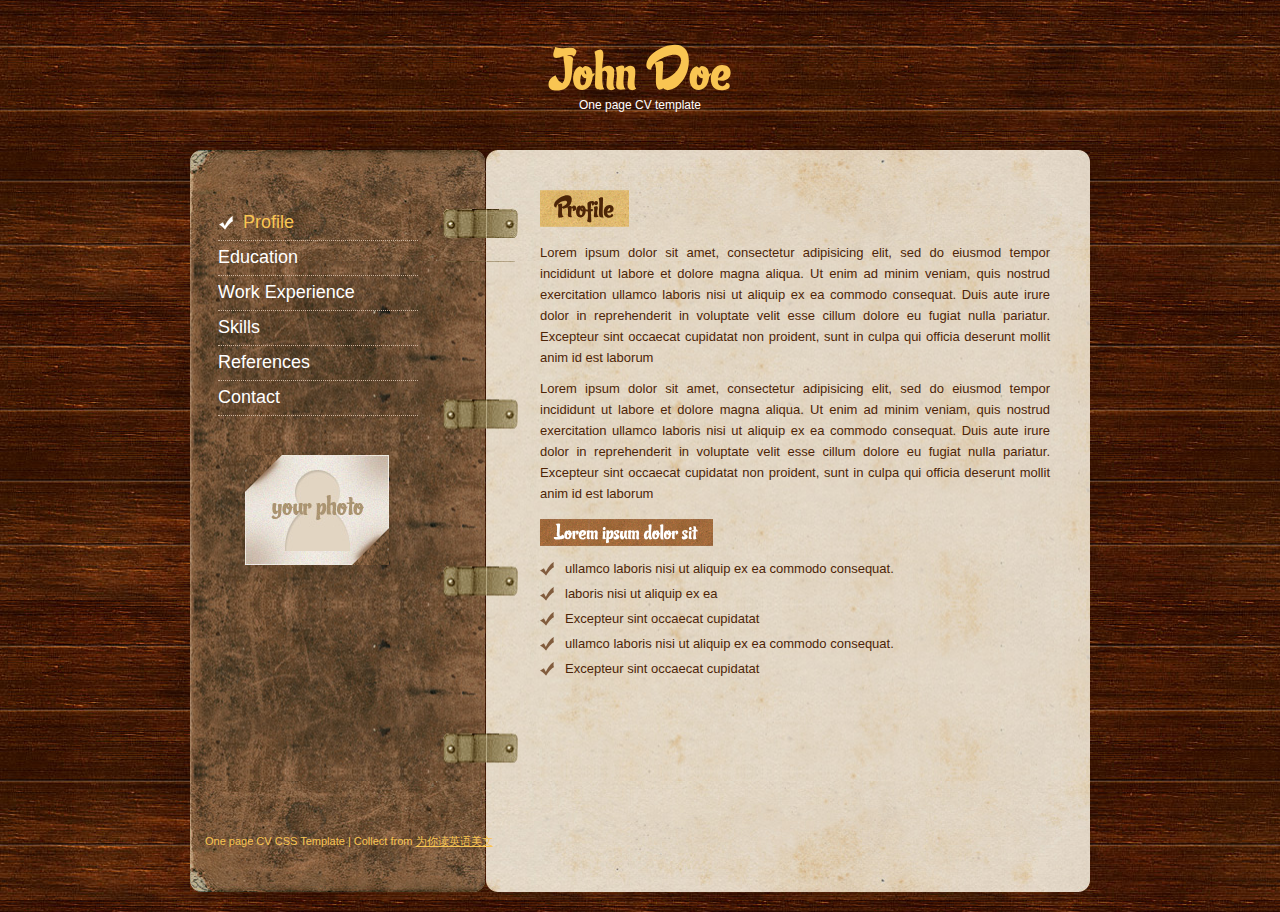
==== diaries/diary1/index.html @ fb4ab178 "read" ====
<!DOCTYPE html PUBLIC "-//W3C//DTD XHTML 1.0 Transitional//EN" "http://www.w3.org/TR/xhtml1/DTD/xhtml1-transitional.dtd">
<html xmlns="http://www.w3.org/1999/xhtml">
<head>
<meta http-equiv="Content-Type" content="text/html; charset=utf-8"/>
<meta name="author" content="FamousThemes" />
<meta name="description" content="Get in the spotlight" />
<meta name="keywords" content="premium css templates, premium wordpress themes, famous themes, themeforest" />
<title>One page CV CSS Template</title>
<link rel="stylesheet" type="text/css" href="../style.css" />
<script type="text/javascript" src="../js/tabs.js"></script>
<!-- Cufon START  -->
<script type="text/javascript" src="../js/cufon-yui.js"></script>
<script src="../js/Candy_Script_400.font.js" type="text/javascript"></script>
<script type="text/javascript">
Cufon.replace('.logo', { fontFamily: 'Candy Script' });
Cufon.replace('H2', { fontFamily: 'Candy Script' });
Cufon.replace('H3', { fontFamily: 'Candy Script' });
</script>    
<!-- Cufon END  -->

</head>
<body>

<div id="main_container">
	
    <div class="header">
    <div class="logo">John Doe</div>
    <div class="description">One page CV template</div>
    </div>
    
    <div class="book">
    	<div class="book_top">
        
            <div id="demo" class="demolayout">
            
                <div class="left_content">   
                            <ul id="demo-nav" class="demolayout">
                            <li><a class="active" href="#tab1">Profile</a></li>
                            <li><a class="" href="#tab2">Education</a></li>
                            <li><a class="" href="#tab3">Work Experience</a></li>
                            <li><a class="" href="#tab4">Skills</a></li>
                            <li><a class="" href="#tab5">References</a></li>
                            <li><a class="" href="#tab6">Contact</a></li>
                            </ul>
                            
                            <div class="photo">
                            <img src="../images/frame.png" alt="" title="" border="0"  class="frame"/>
                            <img src="../images/picture.jpg" alt="" title="" border="0" class="picture" />
                            </div>
                            
                            
                </div>
                
                <div class="inner_copyright">Collect from <a href="http://www.cssmoban.com/" target="_blank" title="readenglishforyou">为你读英语美文</a></div>
                <div class="tabs-container">
    
                    <div style="display: block;" class="tab" id="tab1">
                    <h2>Profile</h2>
                    <p>
                    Lorem ipsum dolor sit amet, consectetur adipisicing elit, sed do eiusmod tempor incididunt ut labore et dolore magna aliqua. Ut enim ad minim veniam, quis nostrud exercitation ullamco laboris nisi ut aliquip ex ea commodo consequat. Duis aute irure dolor in reprehenderit in voluptate velit esse cillum dolore eu fugiat nulla pariatur. Excepteur sint occaecat cupidatat non proident, sunt in culpa qui officia deserunt mollit anim id est laborum
                    </p>
                    <p>
                    Lorem ipsum dolor sit amet, consectetur adipisicing elit, sed do eiusmod tempor incididunt ut labore et dolore magna aliqua. Ut enim ad minim veniam, quis nostrud exercitation ullamco laboris nisi ut aliquip ex ea commodo consequat. Duis aute irure dolor in reprehenderit in voluptate velit esse cillum dolore eu fugiat nulla pariatur. Excepteur sint occaecat cupidatat non proident, sunt in culpa qui officia deserunt mollit anim id est laborum
                    </p>
                    <h3>Lorem ipsum dolor sit</h3>
                     
                    <ul class="list">
                    <li>ullamco laboris nisi ut aliquip ex ea commodo consequat.</li>
                    <li>laboris nisi ut aliquip ex ea</li>
                    <li>Excepteur sint occaecat cupidatat</li>
                    <li>ullamco laboris nisi ut aliquip ex ea commodo consequat.</li>
                    <li>Excepteur sint occaecat cupidatat</li>
                    </ul>
                    </div>
                    
                     <div style="display: none;" class="tab" id="tab2">
                                         <h2>Education</h2>
                    <p>
                    Lorem ipsum dolor sit amet, consectetur adipisicing elit, sed do eiusmod tempor incididunt ut labore et dolore magna aliqua. Ut enim ad minim veniam, quis nostrud exercitation ullamco laboris nisi ut aliquip ex ea commodo consequat. Duis aute irure dolor in reprehenderit in voluptate velit esse cillum dolore eu fugiat nulla pariatur. Excepteur sint occaecat cupidatat non proident, sunt in culpa qui officia deserunt mollit anim id est laborum
                    </p>
                    <p>
                    Lorem ipsum dolor sit amet, consectetur adipisicing elit, sed do eiusmod tempor incididunt ut labore et dolore magna aliqua. Ut enim ad minim veniam, quis nostrud exercitation ullamco laboris nisi ut aliquip ex ea commodo consequat. Duis aute irure dolor in reprehenderit in voluptate velit esse cillum dolore eu fugiat nulla pariatur. Excepteur sint occaecat cupidatat non proident, sunt in culpa qui officia deserunt mollit anim id est laborum
                    </p>
                     </div>
                     
                    
                     <div style="display: none;" class="tab" id="tab3">
                                         <h2>Work Experience</h2>
                    <p>
                    Lorem ipsum dolor sit amet, consectetur adipisicing elit, sed do eiusmod tempor incididunt ut labore et dolore magna aliqua. Ut enim ad minim veniam, quis nostrud exercitation ullamco laboris nisi ut aliquip ex ea commodo consequat. Duis aute irure dolor in reprehenderit in voluptate velit esse cillum dolore eu fugiat nulla pariatur. Excepteur sint occaecat cupidatat non proident, sunt in culpa qui officia deserunt mollit anim id est laborum
                    </p>
                    <p>
                    Lorem ipsum dolor sit amet, consectetur adipisicing elit, sed do eiusmod tempor incididunt ut labore et dolore magna aliqua. Ut enim ad minim veniam, quis nostrud exercitation ullamco laboris nisi ut aliquip ex ea commodo consequat. Duis aute irure dolor in reprehenderit in voluptate velit esse cillum dolore eu fugiat nulla pariatur. Excepteur sint occaecat cupidatat non proident, sunt in culpa qui officia deserunt mollit anim id est laborum
                    </p>
                     </div>            
                     
                     
                      
                     <div style="display: none;" class="tab" id="tab4">
                                         <h2>Skills</h2>
                    <p>
                    Lorem ipsum dolor sit amet, consectetur adipisicing elit, sed do eiusmod tempor incididunt ut labore et dolore magna aliqua. Ut enim ad minim veniam, quis nostrud exercitation ullamco laboris nisi ut aliquip ex ea commodo consequat. Duis aute irure dolor in reprehenderit in voluptate velit esse cillum dolore eu fugiat nulla pariatur. Excepteur sint occaecat cupidatat non proident, sunt in culpa qui officia deserunt mollit anim id est laborum
                    </p>
                    <p>
                    Lorem ipsum dolor sit amet, consectetur adipisicing elit, sed do eiusmod tempor incididunt ut labore et dolore magna aliqua. Ut enim ad minim veniam, quis nostrud exercitation ullamco laboris nisi ut aliquip ex ea commodo consequat. Duis aute irure dolor in reprehenderit in voluptate velit esse cillum dolore eu fugiat nulla pariatur. Excepteur sint occaecat cupidatat non proident, sunt in culpa qui officia deserunt mollit anim id est laborum
                    </p>
                     </div>              
                     
                    
                     <div style="display: none;" class="tab" id="tab5">
                                         <h2>References</h2>
                    <p>
                    Lorem ipsum dolor sit amet, consectetur adipisicing elit, sed do eiusmod tempor incididunt ut labore et dolore magna aliqua. Ut enim ad minim veniam, quis nostrud exercitation ullamco laboris nisi ut aliquip ex ea commodo consequat. Duis aute irure dolor in reprehenderit in voluptate velit esse cillum dolore eu fugiat nulla pariatur. Excepteur sint occaecat cupidatat non proident, sunt in culpa qui officia deserunt mollit anim id est laborum
                    </p>
                    <p>
                    Lorem ipsum dolor sit amet, consectetur adipisicing elit, sed do eiusmod tempor incididunt ut labore et dolore magna aliqua. Ut enim ad minim veniam, quis nostrud exercitation ullamco laboris nisi ut aliquip ex ea commodo consequat. Duis aute irure dolor in reprehenderit in voluptate velit esse cillum dolore eu fugiat nulla pariatur. Excepteur sint occaecat cupidatat non proident, sunt in culpa qui officia deserunt mollit anim id est laborum
                    </p>
                     </div>      
                     
                     
                    
                     <div style="display: none;" class="tab" id="tab6">
                                         <h2>Contact</h2>
                    <p>
                    Lorem ipsum dolor sit amet, consectetur adipisicing elit, sed do eiusmod tempor incididunt ut labore et dolore magna aliqua. Ut enim ad minim veniam, quis nostrud exercitation ullamco laboris nisi ut aliquip ex ea commodo consequat. Duis aute irure dolor in reprehenderit in voluptate velit esse cillum dolore eu fugiat nulla pariatur. Excepteur sint occaecat cupidatat non proident, sunt in culpa qui officia deserunt mollit anim id est laborum
                    </p>
                    <p>
                    Lorem ipsum dolor sit amet, consectetur adipisicing elit, sed do eiusmod tempor incididunt ut labore et dolore magna aliqua. Ut enim ad minim veniam, quis nostrud exercitation ullamco laboris nisi ut aliquip ex ea commodo consequat. Duis aute irure dolor in reprehenderit in voluptate velit esse cillum dolore eu fugiat nulla pariatur. Excepteur sint occaecat cupidatat non proident, sunt in culpa qui officia deserunt mollit anim id est laborum
                    </p>
                     </div>     
                     
                     
                     
            
                </div>
            
            </div>
        
        <div class="clear"></div>
    	</div>
        <div class="book_bottom">
        	<p>
          One page CV CSS Template | Collect from <a href="http://www.cssmoban.com" target="_blank">为你读英语美文</a>
          </p>
        </div>
    </div>
	
</div>
<script type="text/javascript">

var tabber1 = new Yetii({
id: 'demo'
});

</script>
</body>
</html>
---- diaries/style.css ----
body{
padding:0;
font-family:Arial, Helvetica, sans-serif;
font-size:13px;
margin:0px auto auto auto;
color:#4d2507;
background:url(images/bg.jpg) repeat top left #3d1e0d;
}
/*------------------------general style---------------------------------*/
p{text-align:justify;padding:5px 0 5px 0;margin:0px;line-height:21px; clear:both;}
.clear{clear:both;}
h2{
font-size:24px;
font-weight:normal;
color:#4d2507;
margin:0px;
padding:7px 15px 10px 15px;
float:left;
background:url(images/titles_bg.gif) repeat-x top; height:30px;
}
h3{
font-size:18px;
font-weight:normal;
color:#fff;
margin:10px 0 0 0;
padding:5px 15px 10px 15px;
float:left;
background:url(images/titles_bg2.gif) repeat-x top; height:22px;
}
ul.list{
padding:0px;
margin:0px;
list-style:none;
clear:both;
}
ul.list li{
padding:0px;
margin:0px;
list-style:none;
line-height:25px;
background:url(images/checked_brown.gif) no-repeat left;
padding:0 0 0 25px;
}

/*-----------------------main container----------------------------------*/
#main_container{width:900px;height:auto;margin:auto;padding:0px 0 20px 0;}

.header{width:900px;height:150px;margin:auto;}
.logo{ width:900px; text-align:center;padding:50px 0 0 0px; font-size:48px; color:#f9c552;}
.description{ width:900px; text-align:center;padding:0px 0 0 0px; font-size:12px; color:#fff;}
.book{
width:900px;
margin:auto;
background:url(images/book_center.jpg) repeat-y center;
}
.book_top{
background:url(images/book_top.jpg) no-repeat center top;
height:auto;
width:900px;
padding:20px 0 100px 0;
}
.book_bottom{
width:900px;
height:111px;
background:url(images/book_bottom.jpg) no-repeat center top;
}
.book_bottom p{
padding:50px 0 0 15px;
font-size:11px;
color:#f9c552;
}
.book_bottom p a{
color:#f9c552;
}
.inner_copyright{text-indent:-9999px;height:0;line-height:0;font-size:0;overflow:hidden;}
div.demolayout {
width:900px;
margin: 0 0 0 0;
}
.left_content{
width:230px;
float:left;
}
ul.demolayout {
width:200px;
height:auto;
list-style-type: none;
float: left;
margin:0px 0 0 0;
padding:35px 0 0 28px;
}
ul.demolayout li {
width:200px; height:35px;
margin:0 0 0 0;
float: left;
}
ul.demolayout li a{width:200px; height:35px; float:left; display:block; border-bottom:1px #ccb49e dotted; color:#fff; line-height:35px; font-size:18px; text-decoration:none;}
ul.demolayout li a.active{width:175px; height:35px; float:left; display:block;border-bottom:1px #ccb49e dotted; background:url(images/checked.gif) no-repeat left; padding:0 0 0 25px; color:#f9c552;}
ul.demolayout li a:hover{background:url(images/checked.gif) no-repeat left; padding:0 0 0 25px; width:175px; color:#f9c552;}

.tab{
padding:0 0 0 0;
}

.tabs-container{
width:510px;
float:left;
padding:20px 0 0 120px;
}

.photo{
width:144px;
height:110px;
margin:40px 0 0 55px;
position:relative;
float:left;
clear:both;
}
img.frame{
position:absolute; top:0px; left:0px; z-index:555;
}
img.picture{
position:absolute; top:0px; left:0px; z-index:444;
}
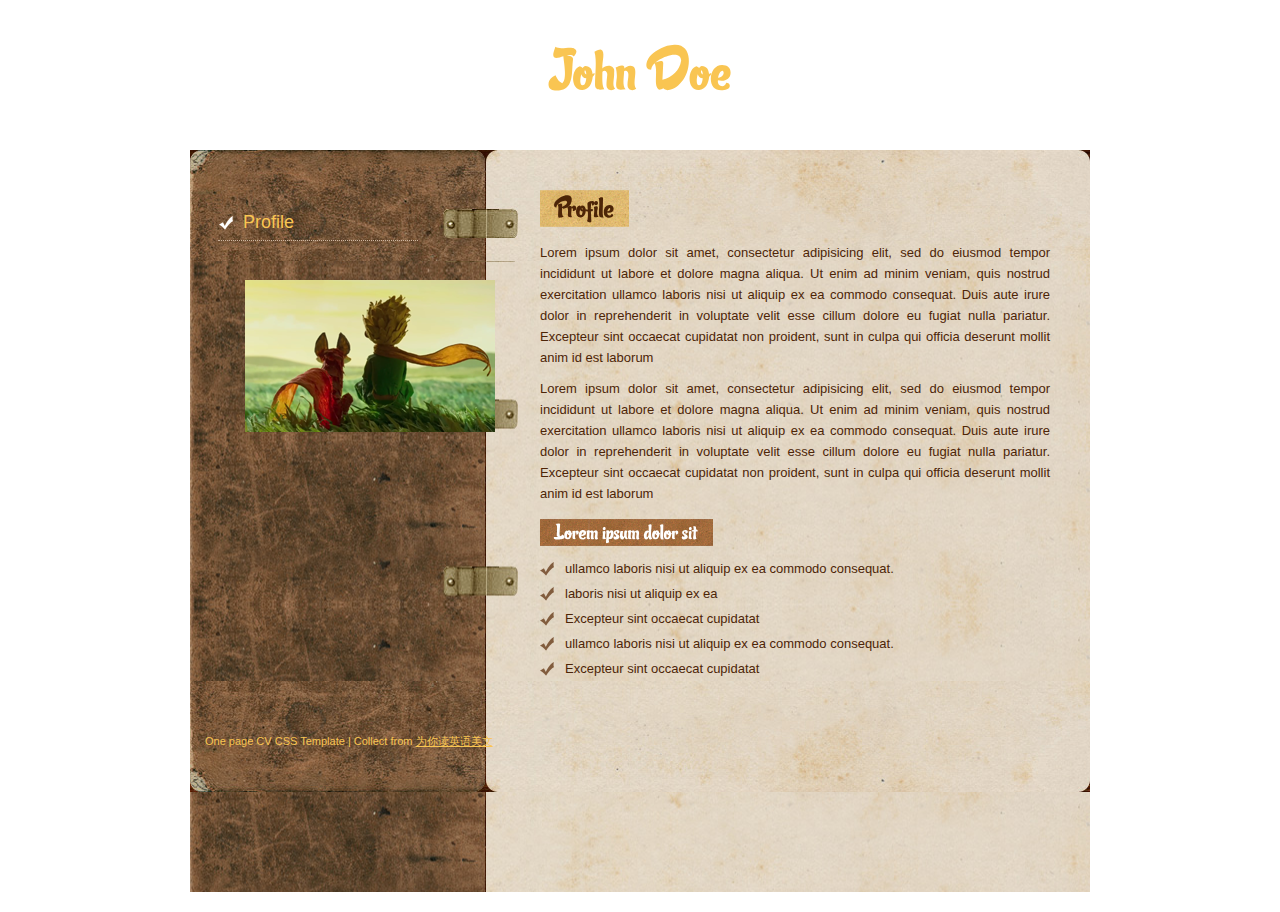
==== commit 887efc3e: "almost done" ====
--- a/diaries/diary1/index.html
+++ b/diaries/diary1/index.html
@@ -36,19 +36,11 @@
                 <div class="left_content">   
                             <ul id="demo-nav" class="demolayout">
                             <li><a class="active" href="#tab1">Profile</a></li>
-                            <li><a class="" href="#tab2">Education</a></li>
-                            <li><a class="" href="#tab3">Work Experience</a></li>
-                            <li><a class="" href="#tab4">Skills</a></li>
-                            <li><a class="" href="#tab5">References</a></li>
-                            <li><a class="" href="#tab6">Contact</a></li>
                             </ul>
                             
                             <div class="photo">
-                            <img src="../images/frame.png" alt="" title="" border="0"  class="frame"/>
-                            <img src="../images/picture.jpg" alt="" title="" border="0" class="picture" />
+                            <img src="../images/picture.png" alt="" test-align="left" title="" border="0" class="picture" />
                             </div>
-                            
-                            
                 </div>
                 
                 <div class="inner_copyright">Collect from <a href="http://www.cssmoban.com/" target="_blank" title="readenglishforyou">为你读英语美文</a></div>
@@ -62,6 +54,7 @@
                     <p>
                     Lorem ipsum dolor sit amet, consectetur adipisicing elit, sed do eiusmod tempor incididunt ut labore et dolore magna aliqua. Ut enim ad minim veniam, quis nostrud exercitation ullamco laboris nisi ut aliquip ex ea commodo consequat. Duis aute irure dolor in reprehenderit in voluptate velit esse cillum dolore eu fugiat nulla pariatur. Excepteur sint occaecat cupidatat non proident, sunt in culpa qui officia deserunt mollit anim id est laborum
                     </p>
+
                     <h3>Lorem ipsum dolor sit</h3>
                      
                     <ul class="list">
@@ -73,65 +66,12 @@
                     </ul>
                     </div>
                     
+	<!-- UY BEGIN -->
+<div id="uyan_frame"></div>
+<script type="text/javascript" src="http://v2.uyan.cc/code/uyan.js"></script>
+<!-- UY END -->
                      <div style="display: none;" class="tab" id="tab2">
                                          <h2>Education</h2>
-                    <p>
-                    Lorem ipsum dolor sit amet, consectetur adipisicing elit, sed do eiusmod tempor incididunt ut labore et dolore magna aliqua. Ut enim ad minim veniam, quis nostrud exercitation ullamco laboris nisi ut aliquip ex ea commodo consequat. Duis aute irure dolor in reprehenderit in voluptate velit esse cillum dolore eu fugiat nulla pariatur. Excepteur sint occaecat cupidatat non proident, sunt in culpa qui officia deserunt mollit anim id est laborum
-                    </p>
-                    <p>
-                    Lorem ipsum dolor sit amet, consectetur adipisicing elit, sed do eiusmod tempor incididunt ut labore et dolore magna aliqua. Ut enim ad minim veniam, quis nostrud exercitation ullamco laboris nisi ut aliquip ex ea commodo consequat. Duis aute irure dolor in reprehenderit in voluptate velit esse cillum dolore eu fugiat nulla pariatur. Excepteur sint occaecat cupidatat non proident, sunt in culpa qui officia deserunt mollit anim id est laborum
-                    </p>
-                     </div>
-                     
-                    
-                     <div style="display: none;" class="tab" id="tab3">
-                                         <h2>Work Experience</h2>
-                    <p>
-                    Lorem ipsum dolor sit amet, consectetur adipisicing elit, sed do eiusmod tempor incididunt ut labore et dolore magna aliqua. Ut enim ad minim veniam, quis nostrud exercitation ullamco laboris nisi ut aliquip ex ea commodo consequat. Duis aute irure dolor in reprehenderit in voluptate velit esse cillum dolore eu fugiat nulla pariatur. Excepteur sint occaecat cupidatat non proident, sunt in culpa qui officia deserunt mollit anim id est laborum
-                    </p>
-                    <p>
-                    Lorem ipsum dolor sit amet, consectetur adipisicing elit, sed do eiusmod tempor incididunt ut labore et dolore magna aliqua. Ut enim ad minim veniam, quis nostrud exercitation ullamco laboris nisi ut aliquip ex ea commodo consequat. Duis aute irure dolor in reprehenderit in voluptate velit esse cillum dolore eu fugiat nulla pariatur. Excepteur sint occaecat cupidatat non proident, sunt in culpa qui officia deserunt mollit anim id est laborum
-                    </p>
-                     </div>            
-                     
-                     
-                      
-                     <div style="display: none;" class="tab" id="tab4">
-                                         <h2>Skills</h2>
-                    <p>
-                    Lorem ipsum dolor sit amet, consectetur adipisicing elit, sed do eiusmod tempor incididunt ut labore et dolore magna aliqua. Ut enim ad minim veniam, quis nostrud exercitation ullamco laboris nisi ut aliquip ex ea commodo consequat. Duis aute irure dolor in reprehenderit in voluptate velit esse cillum dolore eu fugiat nulla pariatur. Excepteur sint occaecat cupidatat non proident, sunt in culpa qui officia deserunt mollit anim id est laborum
-                    </p>
-                    <p>
-                    Lorem ipsum dolor sit amet, consectetur adipisicing elit, sed do eiusmod tempor incididunt ut labore et dolore magna aliqua. Ut enim ad minim veniam, quis nostrud exercitation ullamco laboris nisi ut aliquip ex ea commodo consequat. Duis aute irure dolor in reprehenderit in voluptate velit esse cillum dolore eu fugiat nulla pariatur. Excepteur sint occaecat cupidatat non proident, sunt in culpa qui officia deserunt mollit anim id est laborum
-                    </p>
-                     </div>              
-                     
-                    
-                     <div style="display: none;" class="tab" id="tab5">
-                                         <h2>References</h2>
-                    <p>
-                    Lorem ipsum dolor sit amet, consectetur adipisicing elit, sed do eiusmod tempor incididunt ut labore et dolore magna aliqua. Ut enim ad minim veniam, quis nostrud exercitation ullamco laboris nisi ut aliquip ex ea commodo consequat. Duis aute irure dolor in reprehenderit in voluptate velit esse cillum dolore eu fugiat nulla pariatur. Excepteur sint occaecat cupidatat non proident, sunt in culpa qui officia deserunt mollit anim id est laborum
-                    </p>
-                    <p>
-                    Lorem ipsum dolor sit amet, consectetur adipisicing elit, sed do eiusmod tempor incididunt ut labore et dolore magna aliqua. Ut enim ad minim veniam, quis nostrud exercitation ullamco laboris nisi ut aliquip ex ea commodo consequat. Duis aute irure dolor in reprehenderit in voluptate velit esse cillum dolore eu fugiat nulla pariatur. Excepteur sint occaecat cupidatat non proident, sunt in culpa qui officia deserunt mollit anim id est laborum
-                    </p>
-                     </div>      
-                     
-                     
-                    
-                     <div style="display: none;" class="tab" id="tab6">
-                                         <h2>Contact</h2>
-                    <p>
-                    Lorem ipsum dolor sit amet, consectetur adipisicing elit, sed do eiusmod tempor incididunt ut labore et dolore magna aliqua. Ut enim ad minim veniam, quis nostrud exercitation ullamco laboris nisi ut aliquip ex ea commodo consequat. Duis aute irure dolor in reprehenderit in voluptate velit esse cillum dolore eu fugiat nulla pariatur. Excepteur sint occaecat cupidatat non proident, sunt in culpa qui officia deserunt mollit anim id est laborum
-                    </p>
-                    <p>
-                    Lorem ipsum dolor sit amet, consectetur adipisicing elit, sed do eiusmod tempor incididunt ut labore et dolore magna aliqua. Ut enim ad minim veniam, quis nostrud exercitation ullamco laboris nisi ut aliquip ex ea commodo consequat. Duis aute irure dolor in reprehenderit in voluptate velit esse cillum dolore eu fugiat nulla pariatur. Excepteur sint occaecat cupidatat non proident, sunt in culpa qui officia deserunt mollit anim id est laborum
-                    </p>
-                     </div>     
-                     
-                     
-                     
-            
                 </div>
             
             </div>
--- a/diaries/style.css
+++ b/diaries/style.css
@@ -4,7 +4,7 @@
 font-size:13px;
 margin:0px auto auto auto;
 color:#4d2507;
-background:url(images/bg.jpg) repeat top left #3d1e0d;
+background:url(images/bg.jpg) repeat top left #ffffff;
 }
 /*------------------------general style---------------------------------*/
 p{text-align:justify;padding:5px 0 5px 0;margin:0px;line-height:21px; clear:both;}
